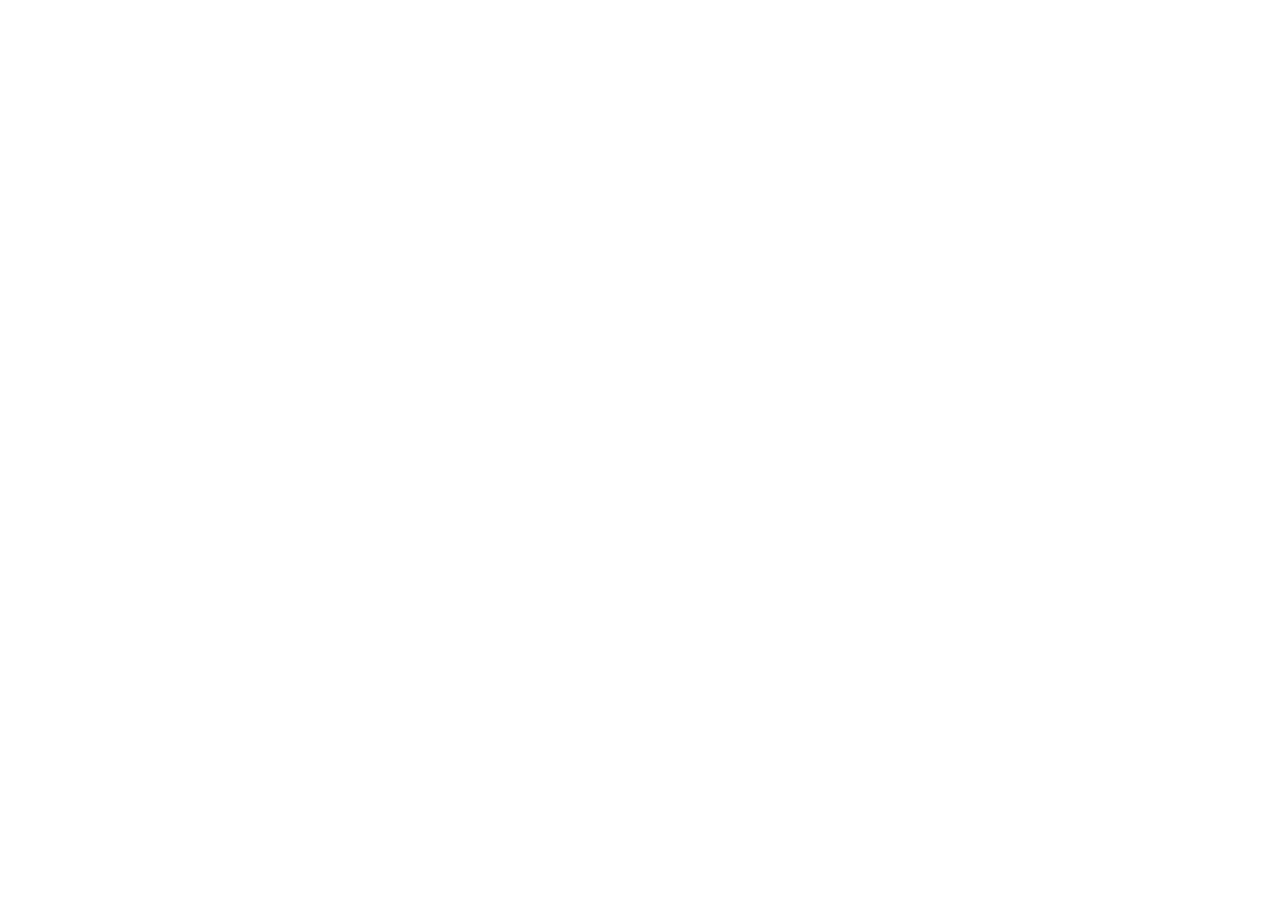
==== html/creditos.html @ 021e6081 "mascambios" ====
<!DOCTYPE html>
<html lang="en">
<head>
    <meta charset="UTF-8">
    <meta name="viewport" content="width=device-width, initial-scale=1.0">
    <title>Creditos</title>
</head>
<body>
    
</body>
</html>
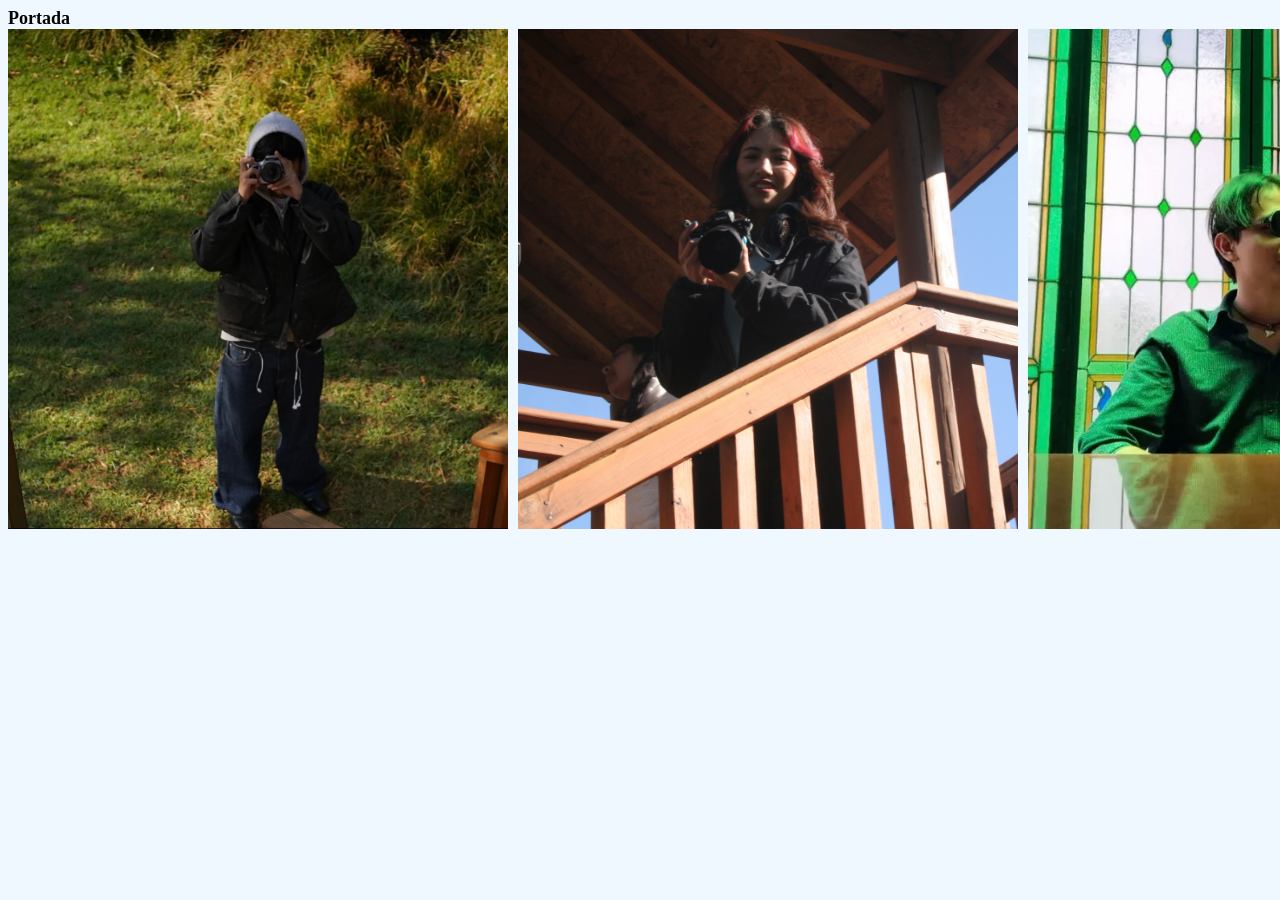
==== commit 176440da: "avance" ====
--- a/html/creditos.html
+++ b/html/creditos.html
@@ -4,8 +4,32 @@
     <meta charset="UTF-8">
     <meta name="viewport" content="width=device-width, initial-scale=1.0">
     <title>Creditos</title>
+    <link rel="stylesheet" href="../style.css">
+    <style>
+        body {
+            background-color: aliceblue;
+        }
+        .nav-links a {
+            color: #000000;
+            text-decoration: none;
+            margin-right: 500px;
+            font-size: 18px;
+            font-weight: bold;
+            transition: all 0.3s ease;
+        }
+
+    </style>
 </head>
 <body>
-    
+    <div class="nav-links">
+        <a href="../index.html">Portada</a>
+    </div>
+    <div class="galeria">
+    <img src="../assets/salasdpr.PNG" width="500px">
+    <img src="../assets/paulina.jpeg" width="500px">
+    <img src="../assets/esperanza.PNG" width="500px">
+
+
+    </div>
 </body>
 </html>
--- a/style.css
+++ b/style.css
@@ -0,0 +1,111 @@
+/* Centrado, color rojo y margen superior para el enlace 'MÁS QUE TELA' */
+.creditosu {
+	color: #ff0000;
+}
+.galeria {
+	display: grid;
+	grid-template-columns: repeat(3,1fr);
+	gap: 10px;
+
+}
+.mas-que-tela {
+	display: block;
+	margin: 40px auto 0 auto;
+	text-align: center;
+	color: #ff0000;
+	font-size: 2rem;
+	text-decoration: none;
+	font-weight: bold;
+}
+.mas-que-tela:hover {
+	color: #b30000;
+	text-decoration: underline;
+}
+
+	.container {
+		display: flex;
+		flex-direction: column;
+		justify-content: center;
+		align-items: center;
+		min-height: 100vh;
+	}
+.main-link {
+	color: #ff0000;
+	text-decoration: none;
+	transition: color 0.2s;
+}
+.main-link:hover {
+	color: #fffbe0;
+	text-decoration: underline;
+}
+.mas-que-tela {
+	display: block;
+	margin-top: -155px;
+	margin-left: -40px;
+	text-align: left;
+	color: #ff0000;
+	font-size: 2rem;
+	text-decoration: none;
+	font-weight: bold;
+	background-color: rgba(0, 0, 0, 0);
+	padding: 16px;
+	border-radius: 8px;
+	box-shadow: 0 4px 8px rgba(255, 255, 255, 0);
+}
+
+.image-card img {
+	display: block;
+	max-width: 420px;
+	width: 100%;
+	height: auto;
+	border-radius: 4px;
+}
+
+.caption {
+	margin-top: 10px;
+	color: #949494;
+	font-size: 15px;
+}
+
+.text-card {
+	max-width: 420px;
+}
+
+
+
+.image-container {
+	position: relative;
+	width: 100%;
+	max-width: 900px;
+	margin: 0 auto;
+}
+
+.main-image {
+	width: 100%;
+	height: auto;
+	display: block;
+}
+
+.absolute-link {
+	position: absolute;
+	left: 50%;
+	top: 54%;
+	transform: translate(-50%, 0);
+	color: #ffd700;
+	text-decoration: none;
+	font-size: 2.2rem;
+	font-weight: bold;
+	text-align: center;
+	width: 100%;
+	transition: color 0.2s;
+}
+.absolute-link:hover {
+	color: #fffbe0;
+	text-decoration: underline;
+}
+
+@media (max-width: 700px) {
+	.container {
+		flex-direction: column;
+	}
+}
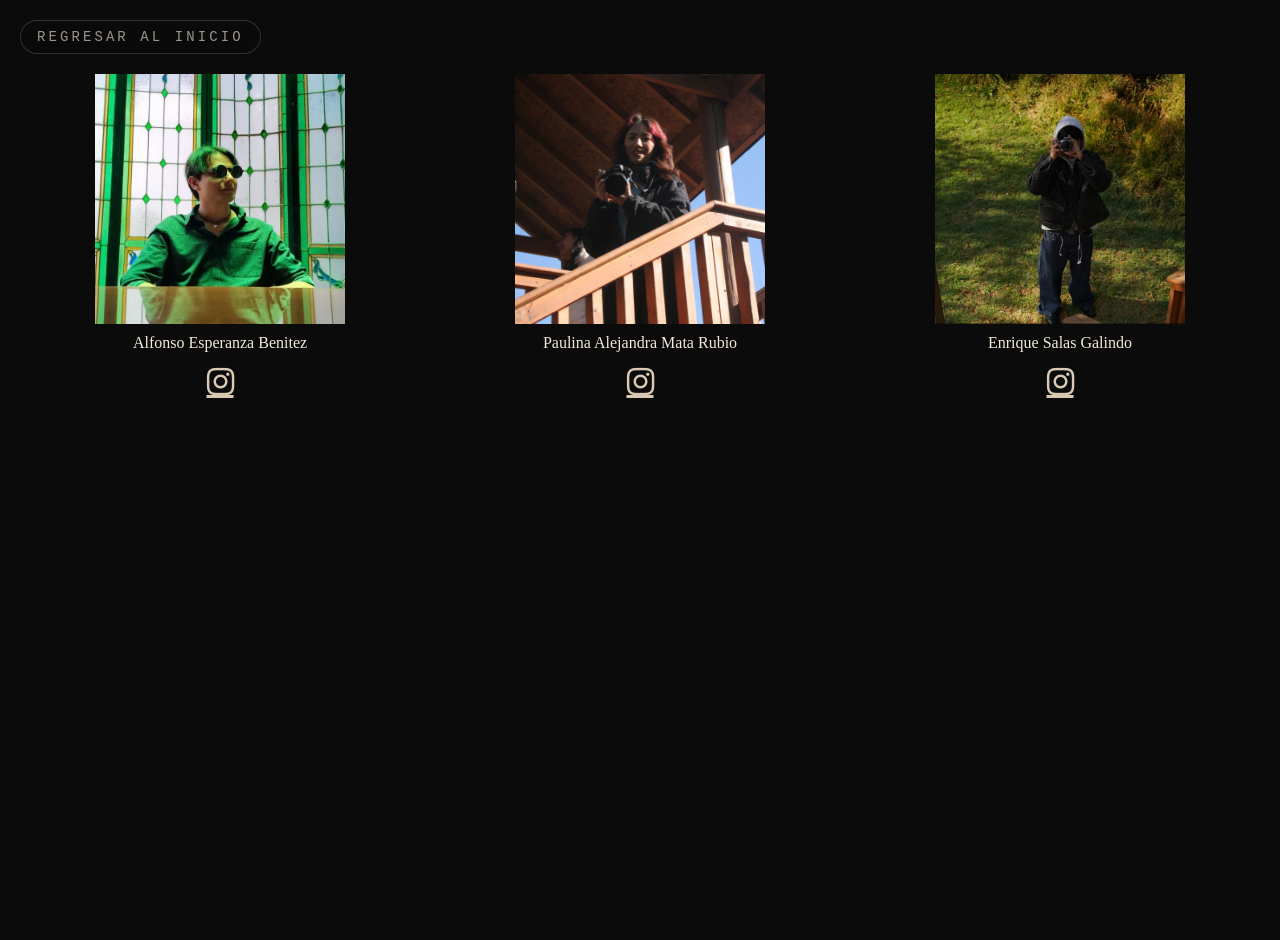
==== commit bbec51c8: "correciones" ====
--- a/html/creditos.html
+++ b/html/creditos.html
@@ -3,33 +3,82 @@
 <head>
     <meta charset="UTF-8">
     <meta name="viewport" content="width=device-width, initial-scale=1.0">
-    <title>Creditos</title>
+    <title>Creditos
+    </title>
+    <link rel="stylesheet" href="https://cdnjs.cloudflare.com/ajax/libs/font-awesome/4.7.0/css/font-awesome.min.css">
     <link rel="stylesheet" href="../style.css">
     <style>
         body {
-            background-color: aliceblue;
+            background: #0b0b0b;
+            color: #f1e9db;
+            font-family: "Georgia", "Times New Roman", serif;
+            padding: 20px;
         }
-        .nav-links a {
-            color: #000000;
+        .back-button {
+            display: inline-block;
+            text-transform: uppercase;
+            letter-spacing: 0.22em;
+            font-family: "Courier New", monospace;
+            font-size: 14px;
+            color: #9b958d;
             text-decoration: none;
-            margin-right: 500px;
-            font-size: 18px;
-            font-weight: bold;
-            transition: all 0.3s ease;
+            padding: 8px 16px;
+            border-radius: 999px;
+            border: 1px solid rgba(217, 201, 179, 0.2);
+            background: rgba(10,10,10,0.3);
+            transition: transform 0.2s ease, border-color 0.2s ease, color 0.2s ease;
+            margin-bottom: 20px;
         }
-
+        .back-button:hover {
+            transform: translateY(-2px);
+            border-color: rgba(217, 201, 179, 0.5);
+            color: #d9c9b3;
+        }
+        .credit-container {
+            display: flex;
+            justify-content: space-around;
+            flex-wrap: wrap;
+            gap: 20px;
+        }
+        .credit-item {
+            text-align: center;
+            max-width: 260px;
+        }
+        .credit-item img {
+            display: block;
+            margin: 0 auto;
+            width: 250px;
+            height: auto;
+        }
+        .credit-item p {
+            margin: 10px 0 6px;
+        }
+        .credit-item .fa {
+            display: inline-block;
+            margin-top: 8px;
+            color: #d9c9b3;
+            text-align: center;
+        }
     </style>
 </head>
 <body>
-    <div class="nav-links">
-        <a href="../index.html">Portada</a>
-    </div>
-    <div class="galeria">
-    <img src="../assets/salasdpr.PNG" width="500px">
-    <img src="../assets/paulina.jpeg" width="500px">
-    <img src="../assets/esperanza.PNG" width="500px">
-
-
+    <a class="back-button" href="../index.html">REGRESAR AL INICIO</a>
+    <div class="credit-container">
+        <div class="credit-item">
+            <img src="../assets/esperanza.PNG" alt="Esperanza">
+            <p>Alfonso Esperanza Benitez</p>
+            <a href="https://www.instagram.com/alfons0_esp?igsh=bTc1emc3eWYxbmtl" class="fa fa-instagram fa-2x"></a>
+        </div>
+        <div class="credit-item">
+            <img src="../assets/paulina.jpeg" alt="Paulina">
+            <p>Paulina Alejandra Mata Rubio</p>
+            <a href="https://www.instagram.com/pp_ldx?igsh=OWx0dXc4NjFyczV4" class="fa fa-instagram fa-2x"></a>
+        </div>
+        <div class="credit-item">
+            <img src="../assets/salasdpr.PNG" alt="Salas DPR">
+            <p>Enrique Salas Galindo</p>
+            <a href="https://www.instagram.com/salasehdpr?igsh=ZTBkY2dubnoyampz&utm_source=qr" class="fa fa-instagram fa-2x"></a>
+        </div>
     </div>
 </body>
 </html>
--- a/style.css
+++ b/style.css
@@ -1,13 +1,4 @@
 /* Centrado, color rojo y margen superior para el enlace 'MÁS QUE TELA' */
-.creditosu {
-	color: #ff0000;
-}
-.galeria {
-	display: grid;
-	grid-template-columns: repeat(3,1fr);
-	gap: 10px;
-
-}
 .mas-que-tela {
 	display: block;
 	margin: 40px auto 0 auto;
@@ -21,6 +12,19 @@
 	color: #b30000;
 	text-decoration: underline;
 }
+
+body {
+	background-image: url('assets/portada.png');
+	background-size: cover;
+	background-position: center;
+	background-attachment: fixed;
+	color: #ff0000;
+	font-family: Arial, Helvetica, sans-serif;
+	margin: 0;
+	padding: 24px;
+	min-height: 100vh;
+}
+
 
 	.container {
 		display: flex;
@@ -47,10 +51,10 @@
 	font-size: 2rem;
 	text-decoration: none;
 	font-weight: bold;
-	background-color: rgba(0, 0, 0, 0);
+	background-color: rgba(0,0,0,0.25);
 	padding: 16px;
 	border-radius: 8px;
-	box-shadow: 0 4px 8px rgba(255, 255, 255, 0);
+	box-shadow: 0 4px 8px rgba(0,0,0,0.2);
 }
 
 .image-card img {
@@ -89,7 +93,7 @@
 .absolute-link {
 	position: absolute;
 	left: 50%;
-	top: 54%;
+	top: 54%; /* Ajusta este valor para mover el texto más abajo */
 	transform: translate(-50%, 0);
 	color: #ffd700;
 	text-decoration: none;
@@ -108,4 +112,9 @@
 	.container {
 		flex-direction: column;
 	}
-}+}
+.fa-instagram{
+    color: tomato;
+
+}
+
